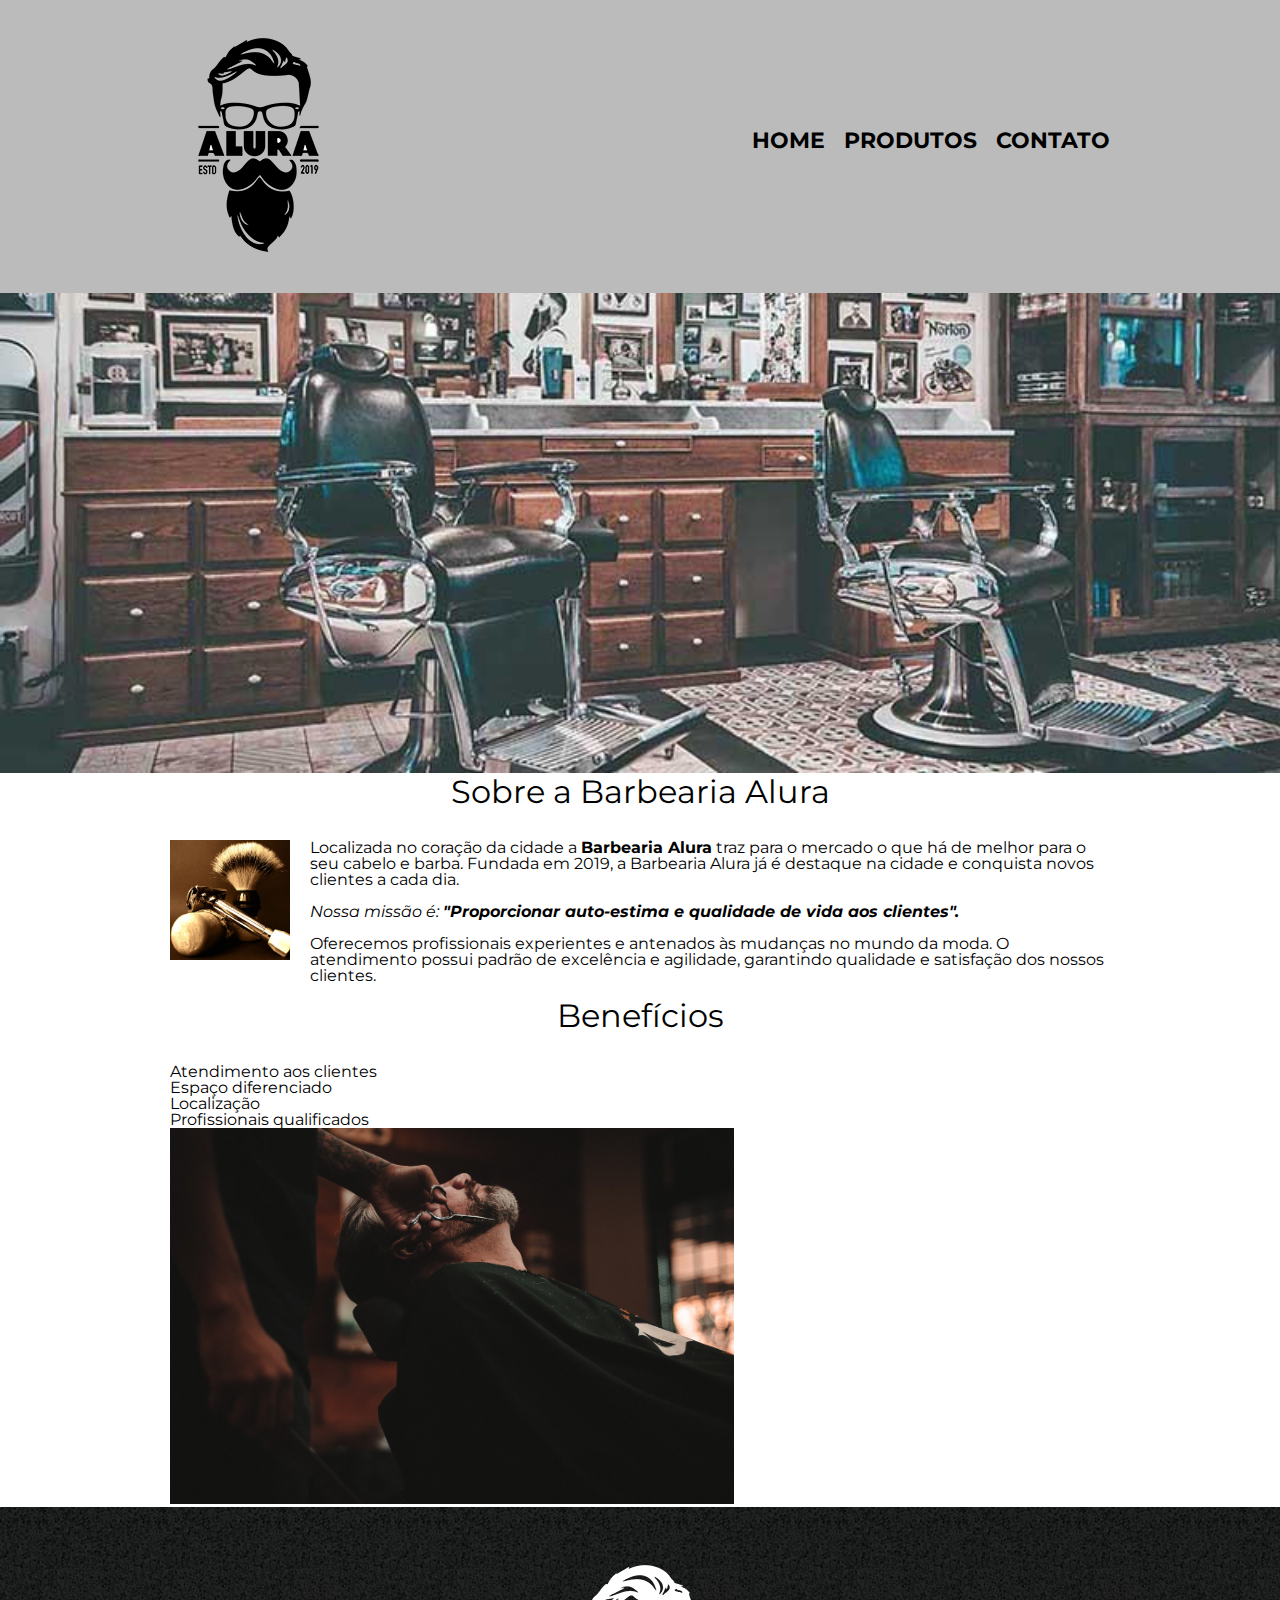
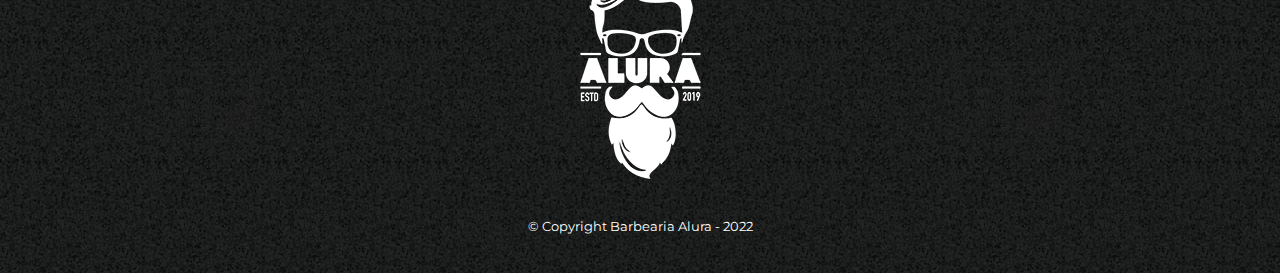
==== index.html @ 52070d4c "adicionando uso de fontes esternas, usando fonte Montserrat" ====
<!DOCTYPE html>
<html lang="pt-br">
	<head>
		<meta charset="utf-8">
		<title>Barbearia Alura</title>
		<link rel="stylesheet" href="reset.css">
        <link rel="stylesheet" href="style.css">
		<link rel="preconnect" href="https://fonts.googleapis.com">
		<link rel="preconnect" href="https://fonts.gstatic.com" crossorigin>
		<link href="https://fonts.googleapis.com/css2?family=Montserrat&display=swap" rel="stylesheet">
	</head>
	<body>
		<header>
            <div class="caixa">
                <h1><img src="logo.png"></h1>
                
                <nav>
                    <ul>
                        <li><a href="index.html">Home</a></li>
                        <li><a href="produtos.html">Produtos</a></li>
                        <li><a href="contato.html">Contato</a></li>
                    </ul>
                </nav>
            </div>
        </header>

		<img class="banner" src="banner.jpg">

		<main>
			<section class="principal">
				<h2 class="titulo-principal">Sobre a Barbearia Alura</h2>

				<img class="utensilios" src="utensilios.jpg" alt="Início da transcrição. Imagem contendo utensilios usados para fazer a barba, a imagem está na cor em tons amarelos. Final da transcrição.">

				<p>Localizada no coração da cidade a <strong>Barbearia Alura</strong> traz para o mercado o que há de melhor para o seu cabelo e barba. Fundada em 2019, a Barbearia Alura já é destaque na cidade e conquista novos clientes a cada dia.</p>

				<p id="missao"><em>Nossa missão é: <strong>"Proporcionar auto-estima e qualidade de vida aos clientes".</strong></em></p>

				<p>Oferecemos profissionais experientes e antenados às mudanças no mundo da moda. O atendimento possui padrão de excelência e agilidade, garantindo qualidade e satisfação dos nossos clientes.</p>
			</section>

			<section class="beneficios">
				<h3 class="titulo-principal">Benefícios</h3>

				<ul>
					<li class="itens">Atendimento aos clientes</li>
					<li class="itens">Espaço diferenciado</li>
					<li class="itens">Localização</li>
					<li class="itens">Profissionais qualificados</li>
				</ul>
				
				<img src="beneficios.jpg" class="imagembeneficios">
			</section>
		</main>
		<footer>
            <img src="logo-branco.png">
            <p class="copyright">&copy; Copyright Barbearia Alura - 2022</p>
        </footer>
	</body>
</html>
---- style.css ----
body { 
    font-family: 'Montserrat', sans-serif;
}

header {
    background: #BBBBBB;
    padding: 20px 0;
}

.caixa {
    position: relative;
    width: 940px;
    margin: 0 auto;
}

nav {
    position: absolute;
    top: 110px;
    right: 0px;
}

nav li {
    display: inline;
    margin: 0 0 0 15px ;
}

nav a { 
    text-transform: uppercase;
    color: #000000;
    font-weight: bold;
    font-size: 22px;
    text-decoration: none;
}

nav a:hover {
    color: #d2691e;
    text-decoration: underline;
}

.produtos {
    width: 940px;
    margin: 0 auto;
    padding: 50px 0;
}

.produtos li {
    display: inline-block;
    text-align: center;
    width: 30%;
    vertical-align: top;
    margin: 0 1.5%;
    padding: 30px 20px;
    box-sizing: border-box;
    border: 2px ridge #000000;
    border-radius: 10px;
}

.produtos li:hover {
    border-color: #d2691e;
    border-radius: 30px;
}

.produtos li:active {
    border-color: #7fff00;
}

.produtos li:hover h2 {
    font-size: 30px;
}

.produtos h2 {
    font-size: 28px;
    font-weight: bold;
}

.produto-descricao{
    font-size: 18px;
}

.produto-preco {
    font-size: 22px;
    font-weight: bold;
    margin-top: 10px;
}

footer {
    text-align: center;
    background: url('bg.jpg');
    padding: 40px 0px;    
}

.copyright {
    color: #FFFFFF;
    font-size: 13px;
    margin: 20px 0 0;
}

main {
    width: 940px;
    margin: 0 auto;
}

form {
    margin: 40px 0;
}

form label, form legend {
    display: block;
    font-size: 20px;
    margin: 0 0 10px;
}

.input-padrao {
    display: block;
    margin: 0 0 20px;
    padding: 10px 25px;
    width: 50%;
}

.checkbox {
    margin: 20px 0;
}

.enviar {
    width: 40%;
    padding: 15px 0;
    background: #21962bbe;
    color: white;
    font-weight: bold;
    font-size: 18px;
    border: none;
    border-radius: 5px;
    cursor: pointer;
    transition: 2s all;

}

.enviar:hover {
    background: #2a9238;
    border-radius: 15px;
    transform: scale(1.2) rotate(360deg);
}

table {
    margin: 20px 0 40px;
}

thead {
    background: #000000;
    color: #FFFFFF;
    font-weight: bold;
    font-size: 15px;
}

td, th {
    border: 1px solid #000000;
    padding: 8px 10px;
}

.endereco {
    text-align: center;
}

/* css da página inicial */ 
.banner { 
    width: 100%;
}

.titulo-principal {
    text-align: center;
    font-size: 2em;
    margin: 0 0 1em;
    clear: left;
}

.principal p {
    margin: 0 0 1em;
}

.principal strong {
    font-weight: bold;
}

.principal em {
    font-style: italic;
}

.utensilios {
    width: 120px;
    float: left;
    margin: 0 20px 20px 0;
}

.imagembeneficios {
    width: 60%;
}
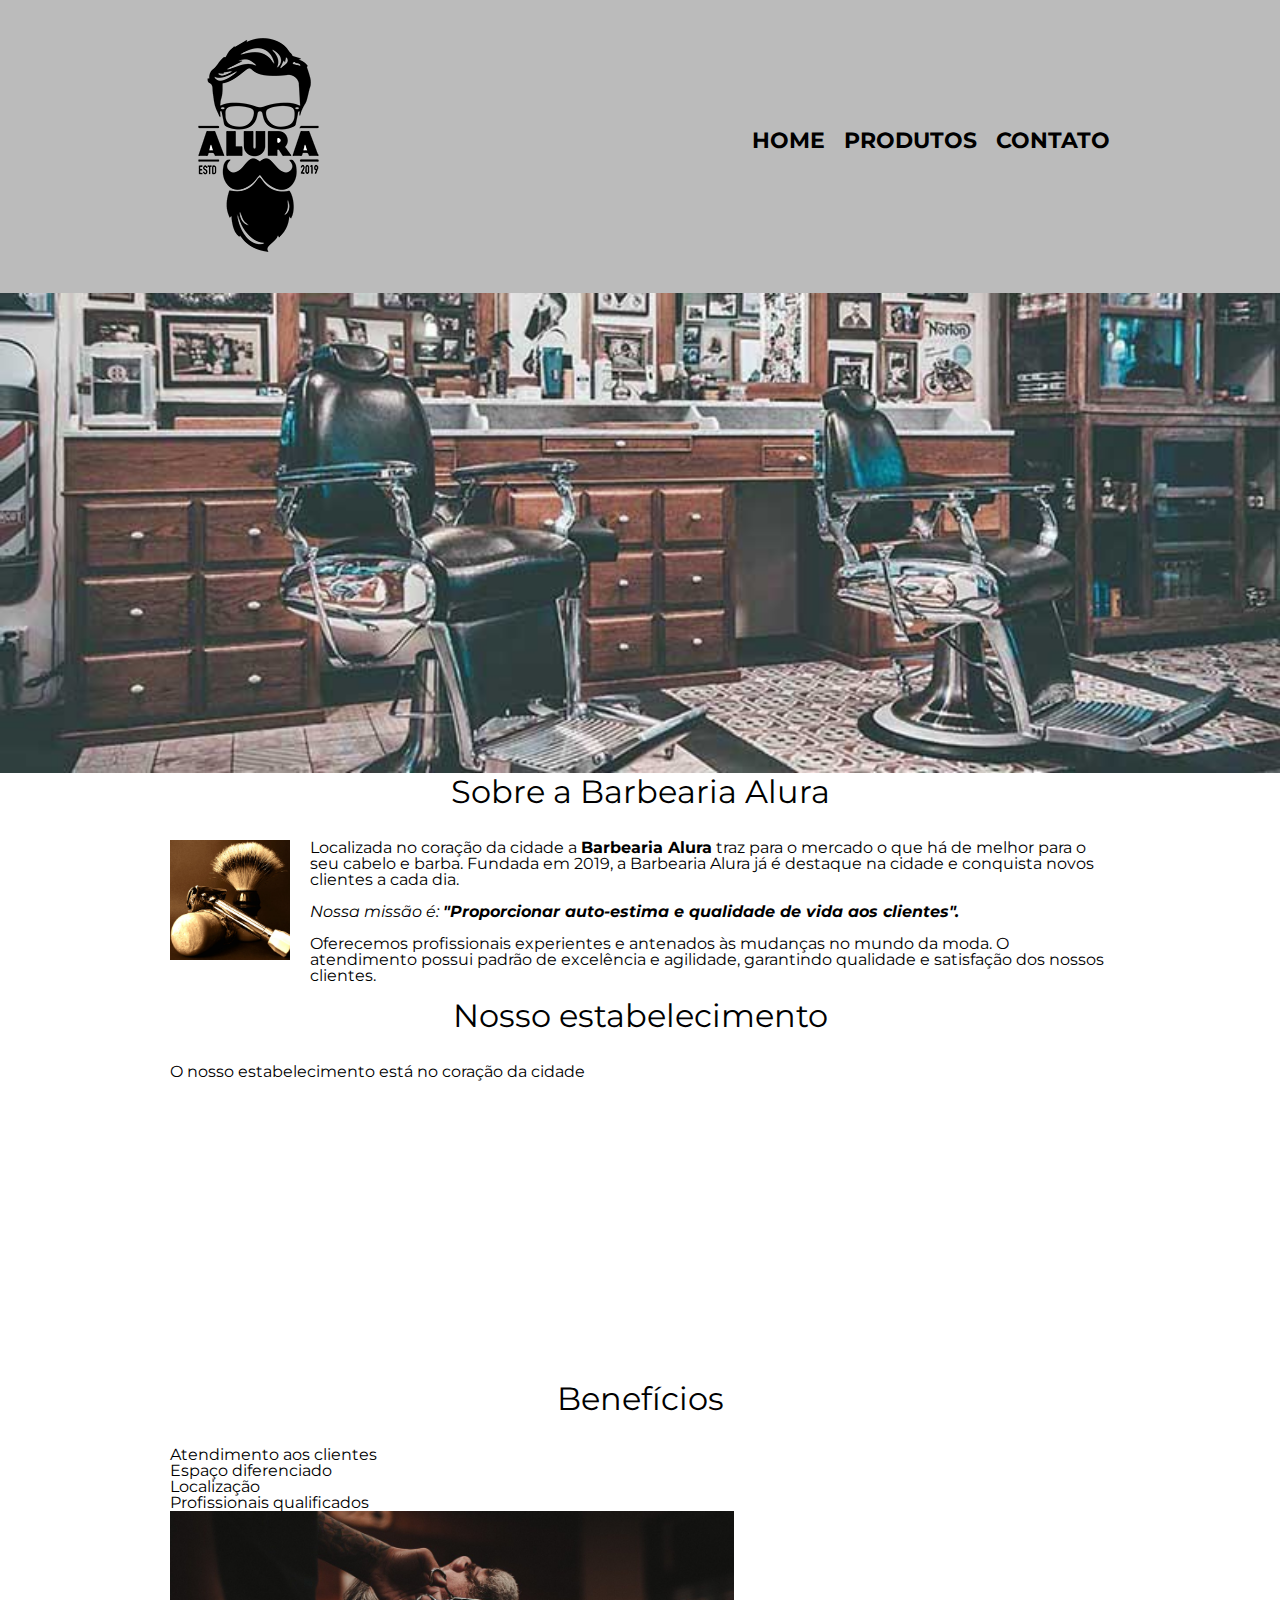
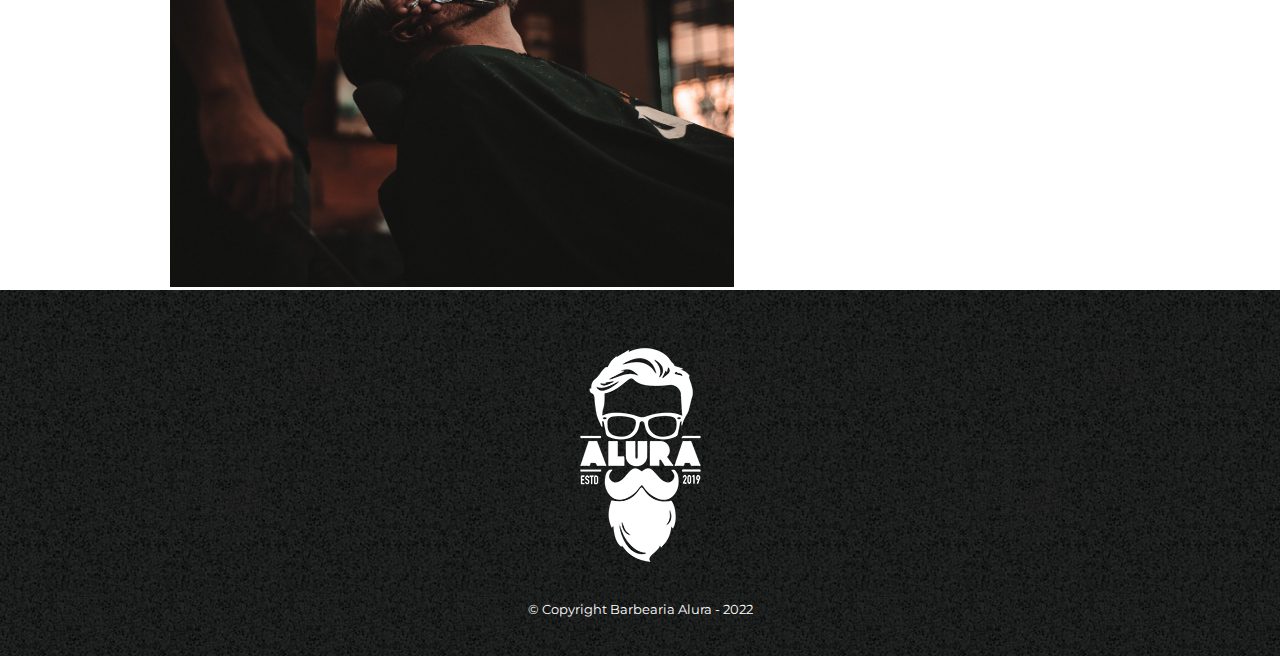
==== commit e85bf6ae: "adicionando mapa" ====
--- a/index.html
+++ b/index.html
@@ -39,6 +39,20 @@
 				<p>Oferecemos profissionais experientes e antenados às mudanças no mundo da moda. O atendimento possui padrão de excelência e agilidade, garantindo qualidade e satisfação dos nossos clientes.</p>
 			</section>
 
+			<section class="mapa">
+				<h3 class="titulo-principal">Nosso estabelecimento</h3>
+				<p>O nosso estabelecimento está no coração da cidade</p>
+				<iframe src="https://www.google.com/maps/embed?pb=!1m14!1m12!1m3!1d962171.2780550868!2d-43.26597704215321!3d-19.60669982276731!2m3!1f0!2f0!3f0!3m2!1i1024!2i768!4f13.1!5e0!3m2!1spt-BR!2sbr!4v1664391924746!5m2!1spt-BR!2sbr"
+						width="100%" 
+						height="300" 
+						style="border:0;" 
+						allowfullscreen="" 
+						loading="lazy" 
+						referrerpolicy="no-referrer-when-downgrade">
+				</iframe>
+
+			</section>
+
 			<section class="beneficios">
 				<h3 class="titulo-principal">Benefícios</h3>
 
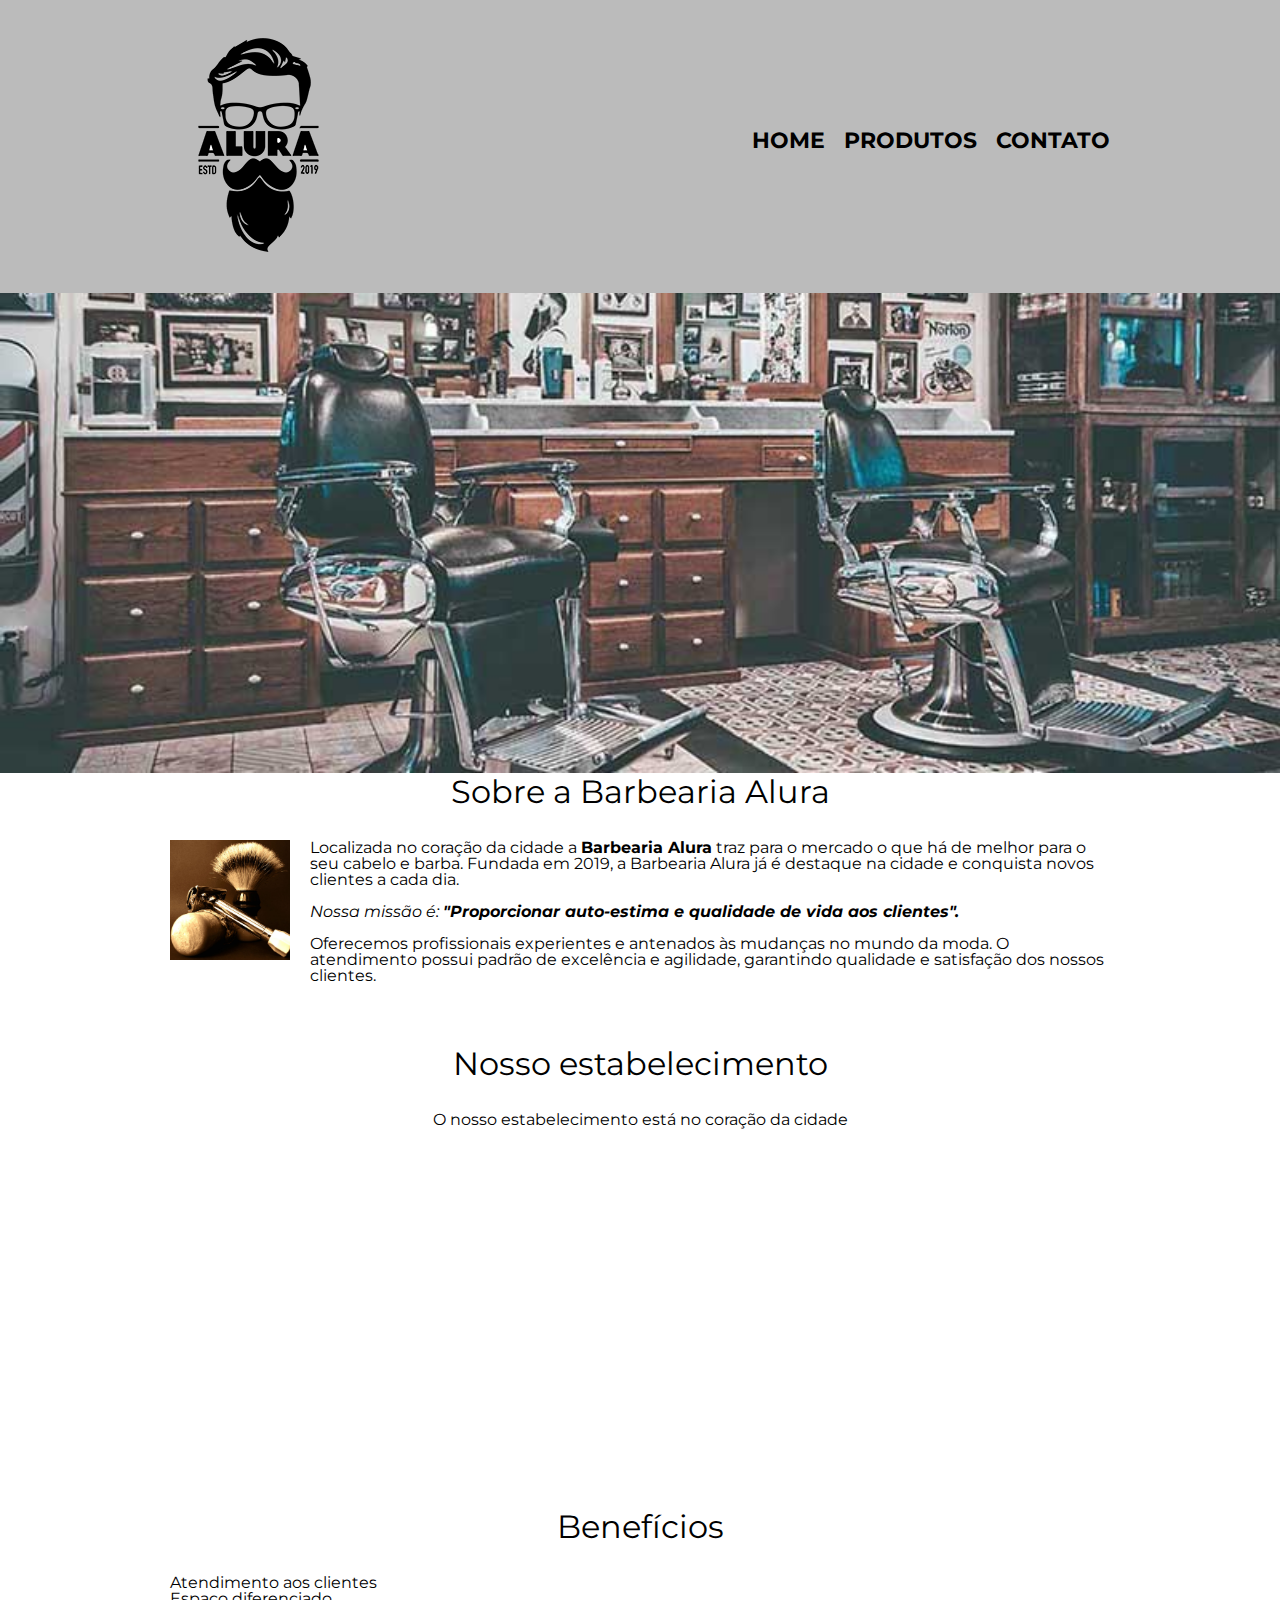
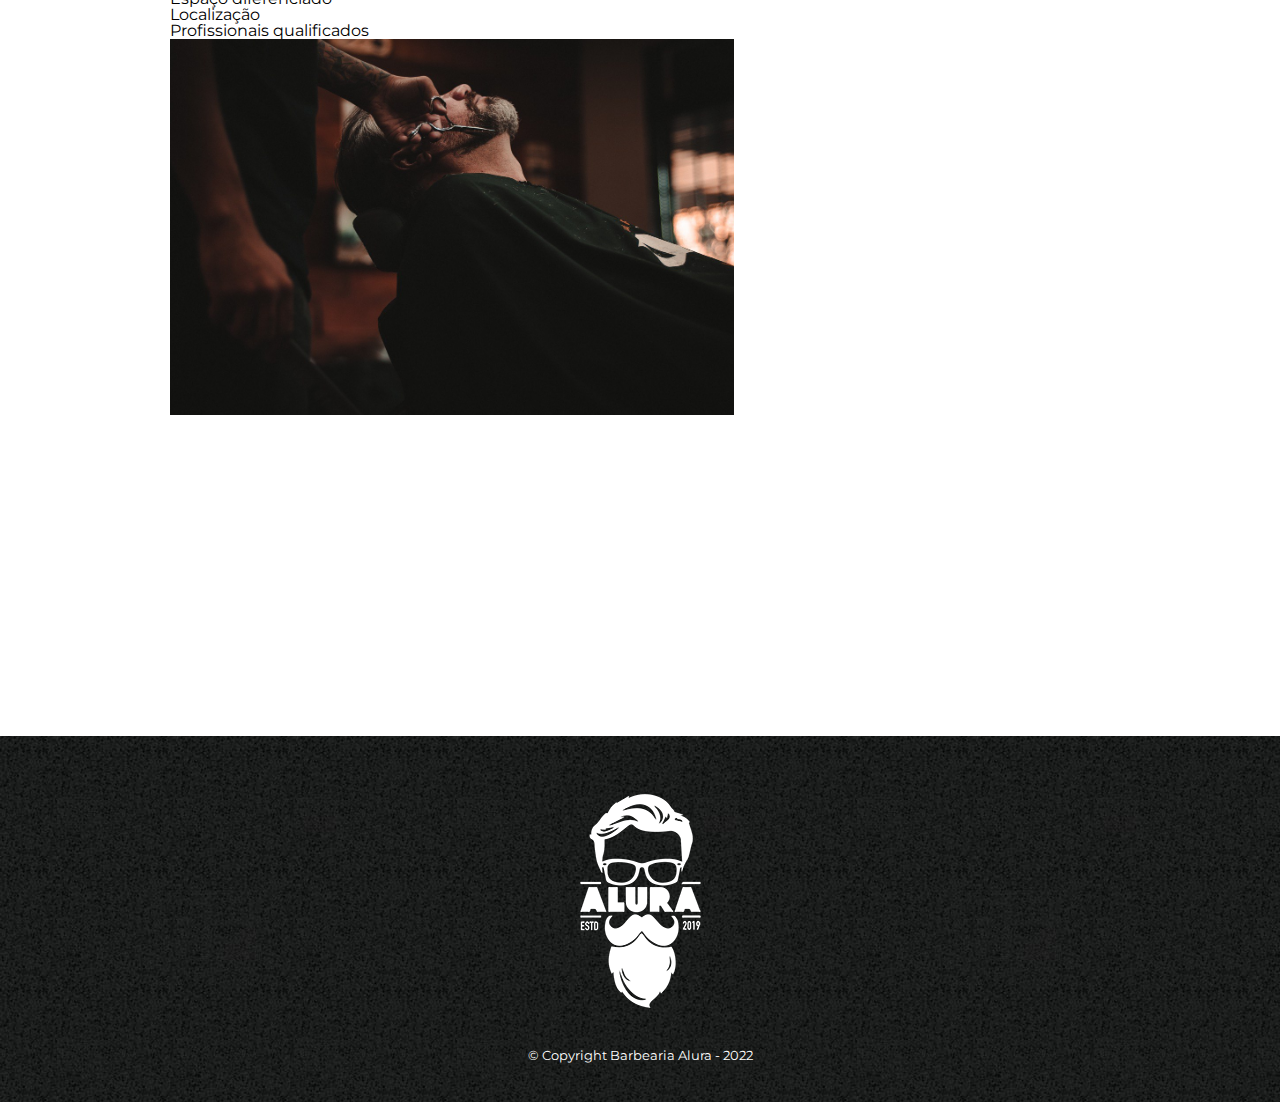
==== commit 7b223a0a: "adicionando video" ====
--- a/index.html
+++ b/index.html
@@ -65,6 +65,16 @@
 				
 				<img src="beneficios.jpg" class="imagembeneficios">
 			</section>
+			<div class="video">
+				<iframe width="560" 
+						height="315" 
+						src="https://www.youtube.com/embed/wcVVXUV0YUY" 
+						title="YouTube video player" 
+						frameborder="0" 
+						allow="accelerometer; autoplay; clipboard-write; encrypted-media; gyroscope; picture-in-picture" 
+						allowfullscreen>
+				</iframe>
+			</div>
 		</main>
 		<footer>
             <img src="logo-branco.png">
--- a/style.css
+++ b/style.css
@@ -193,4 +193,13 @@
 
 .imagembeneficios {
     width: 60%;
+}
+
+.mapa {
+    padding: 3em 0;
+}
+
+.mapa p { 
+    margin: 0 0 2em;
+    text-align: center;
 }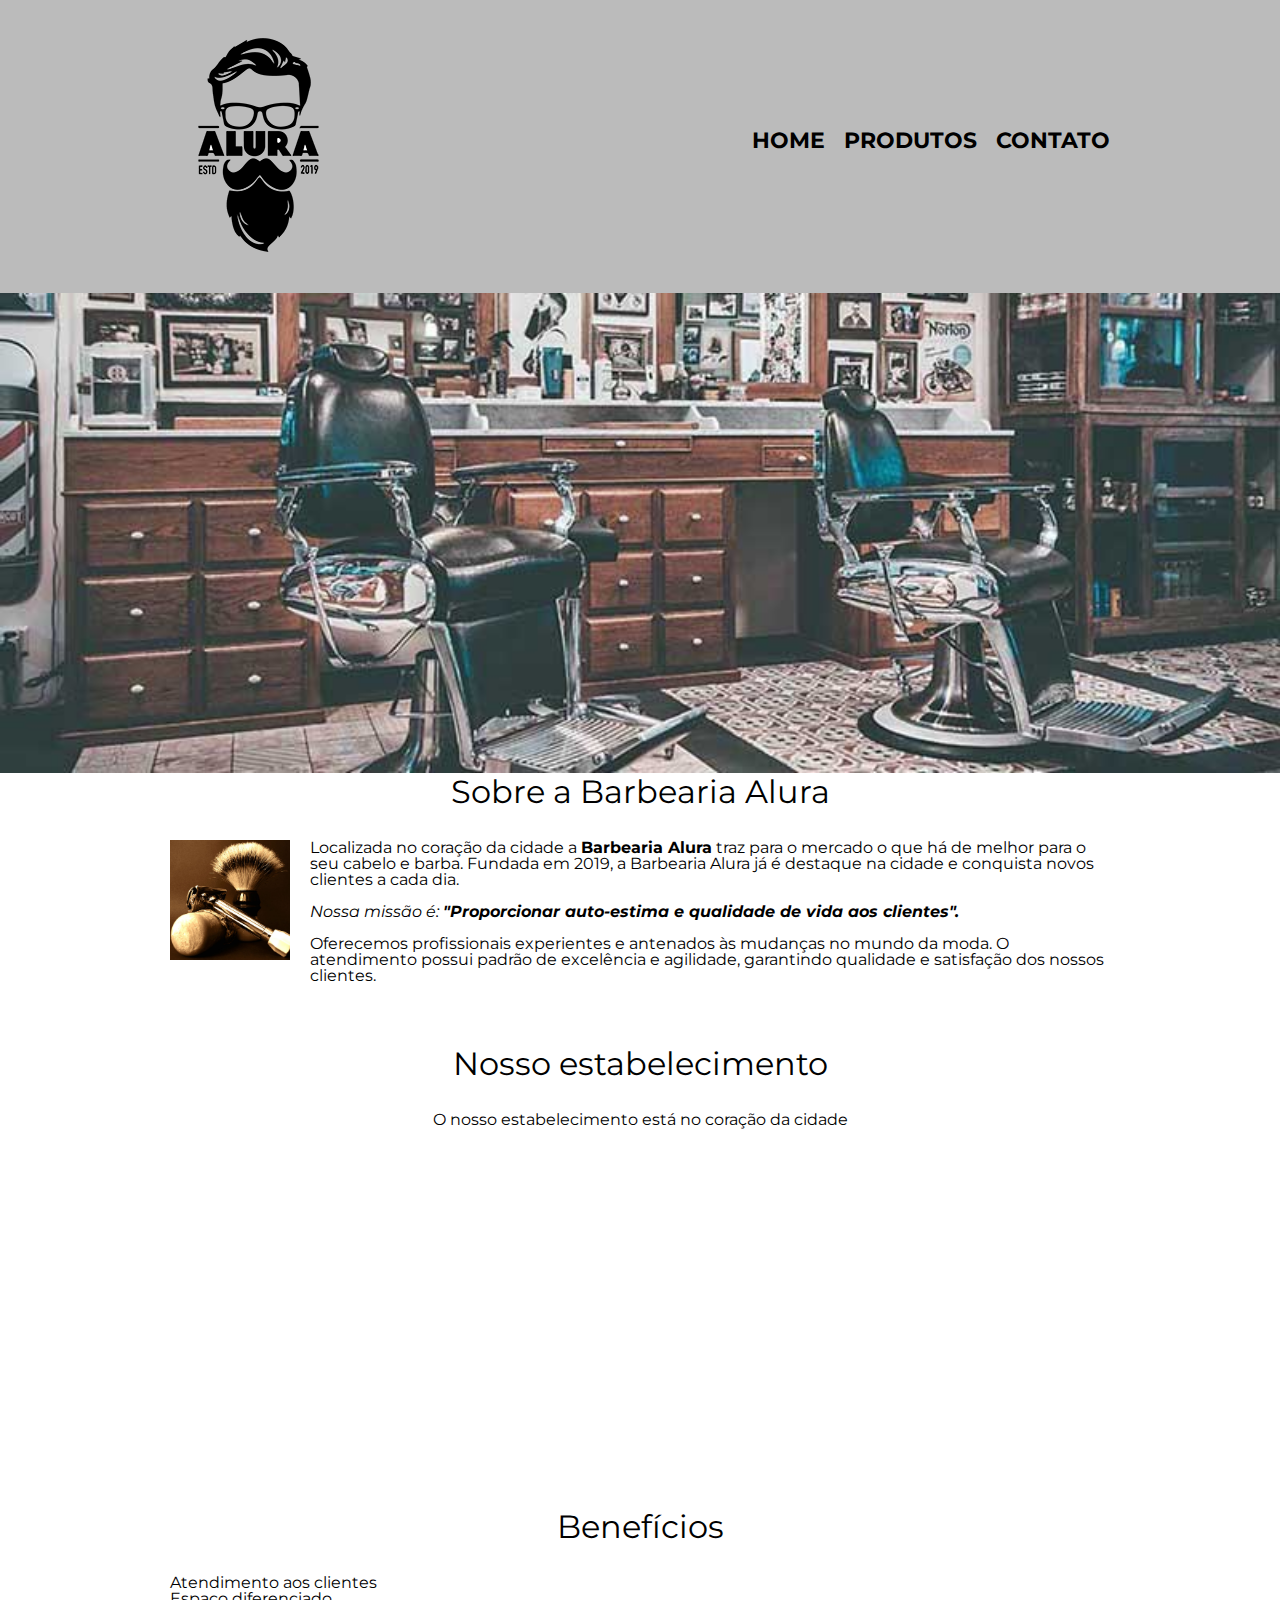
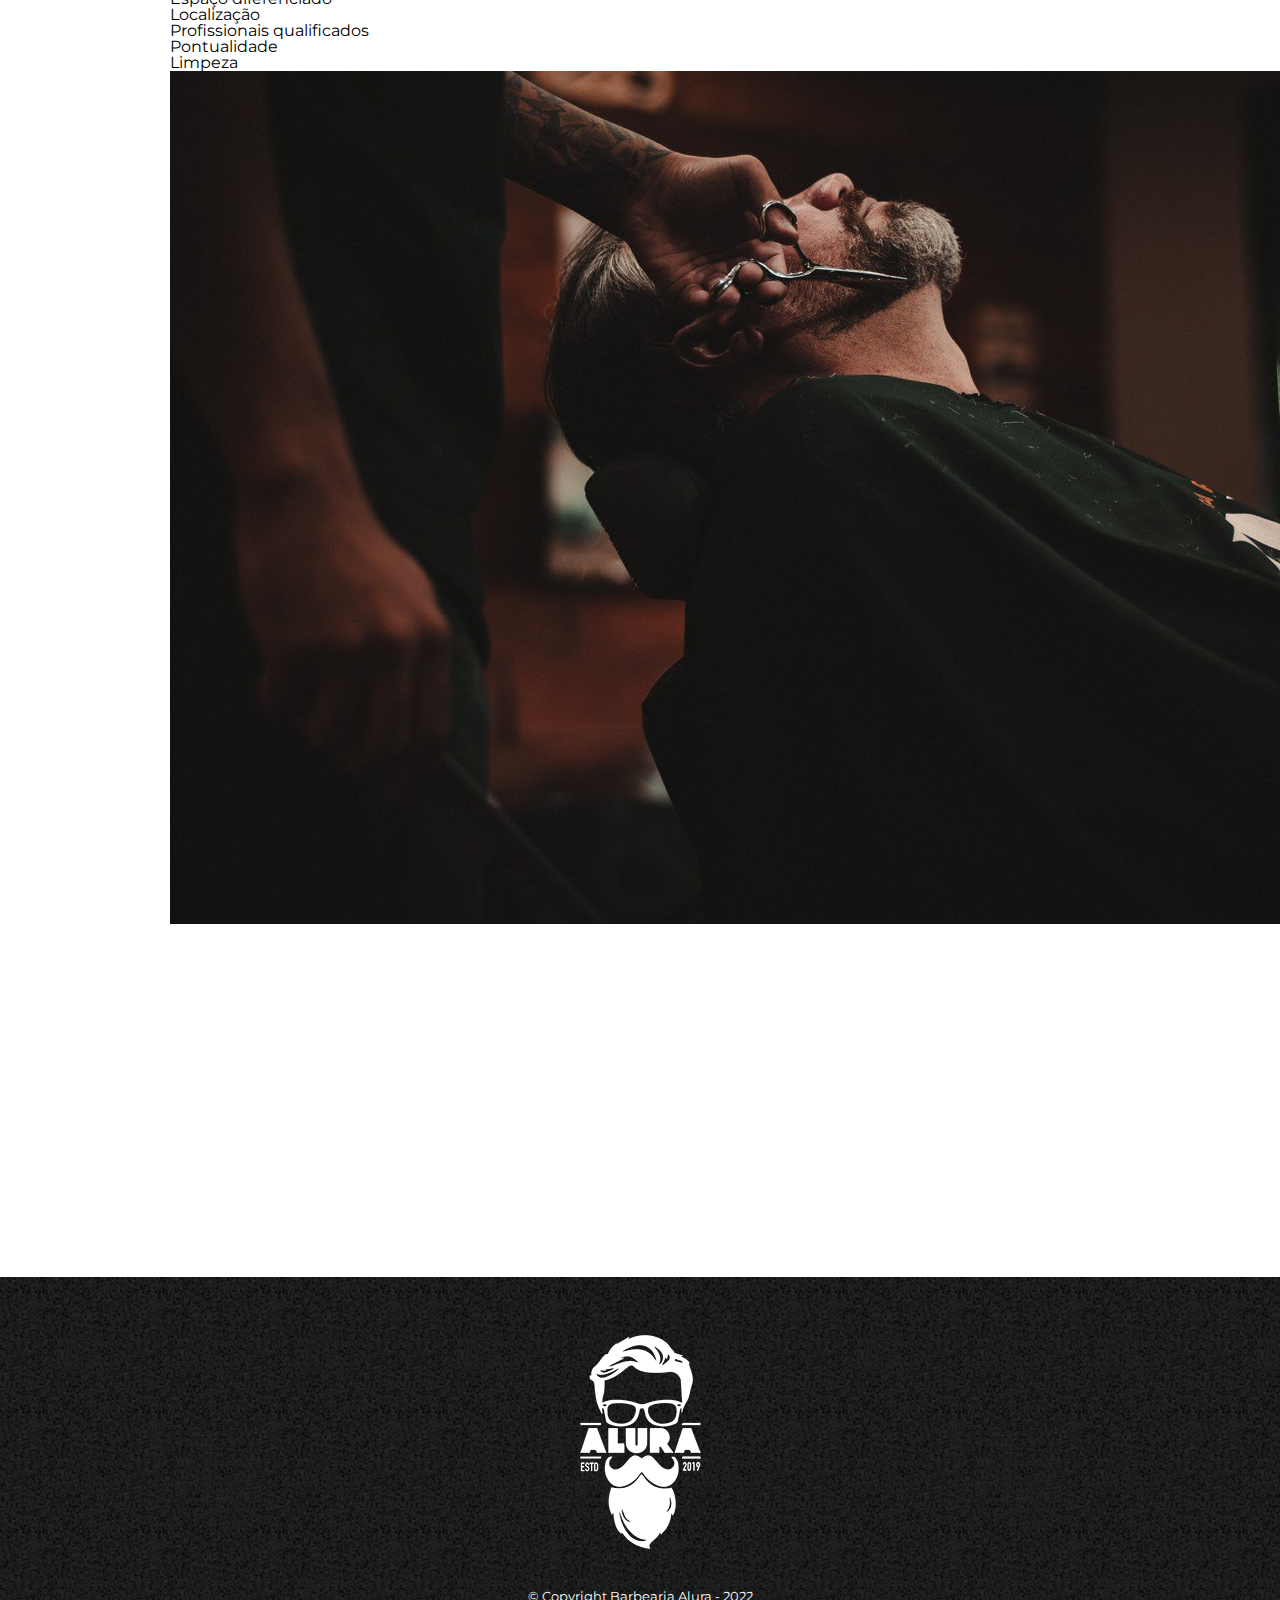
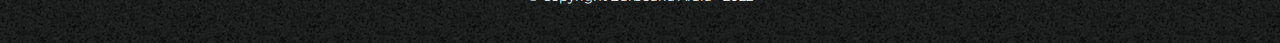
==== commit d44e6636: "adicionando classes conteudo-beneficios e lista-beneficios e adicionando dois itens na lista: pontua" ====
--- a/index.html
+++ b/index.html
@@ -56,24 +56,26 @@
 			<section class="beneficios">
 				<h3 class="titulo-principal">Benefícios</h3>
 
-				<ul>
-					<li class="itens">Atendimento aos clientes</li>
-					<li class="itens">Espaço diferenciado</li>
-					<li class="itens">Localização</li>
-					<li class="itens">Profissionais qualificados</li>
-				</ul>
-				
-				<img src="beneficios.jpg" class="imagembeneficios">
+				<div class="conteudo-beneficios">
+					<ul class="lista-beneficios">
+						<li class="itens">Atendimento aos clientes</li>
+						<li class="itens">Espaço diferenciado</li>
+						<li class="itens">Localização</li>
+						<li class="itens">Profissionais qualificados</li>
+						<li class="itens">Pontualidade</li>
+						<li class="itens">Limpeza</li>
+					</ul><img src="beneficios.jpg" class="imagem-beneficios">
+				</div>	
+				<div class="video">
+					<iframe width="560" 
+							height="315" 
+							src="https://www.youtube.com/embed/wcVVXUV0YUY" 
+							title="YouTube video player" 
+							frameborder="0" 
+							allow="accelerometer; autoplay; clipboard-write; encrypted-media; gyroscope; picture-in-picture" 
+							allowfullscreen>
+					</iframe>
 			</section>
-			<div class="video">
-				<iframe width="560" 
-						height="315" 
-						src="https://www.youtube.com/embed/wcVVXUV0YUY" 
-						title="YouTube video player" 
-						frameborder="0" 
-						allow="accelerometer; autoplay; clipboard-write; encrypted-media; gyroscope; picture-in-picture" 
-						allowfullscreen>
-				</iframe>
 			</div>
 		</main>
 		<footer>
--- a/style.css
+++ b/style.css
@@ -202,4 +202,9 @@
 .mapa p { 
     margin: 0 0 2em;
     text-align: center;
+}
+
+.video {
+    width: 560px;
+    margin: 1em auto;
 }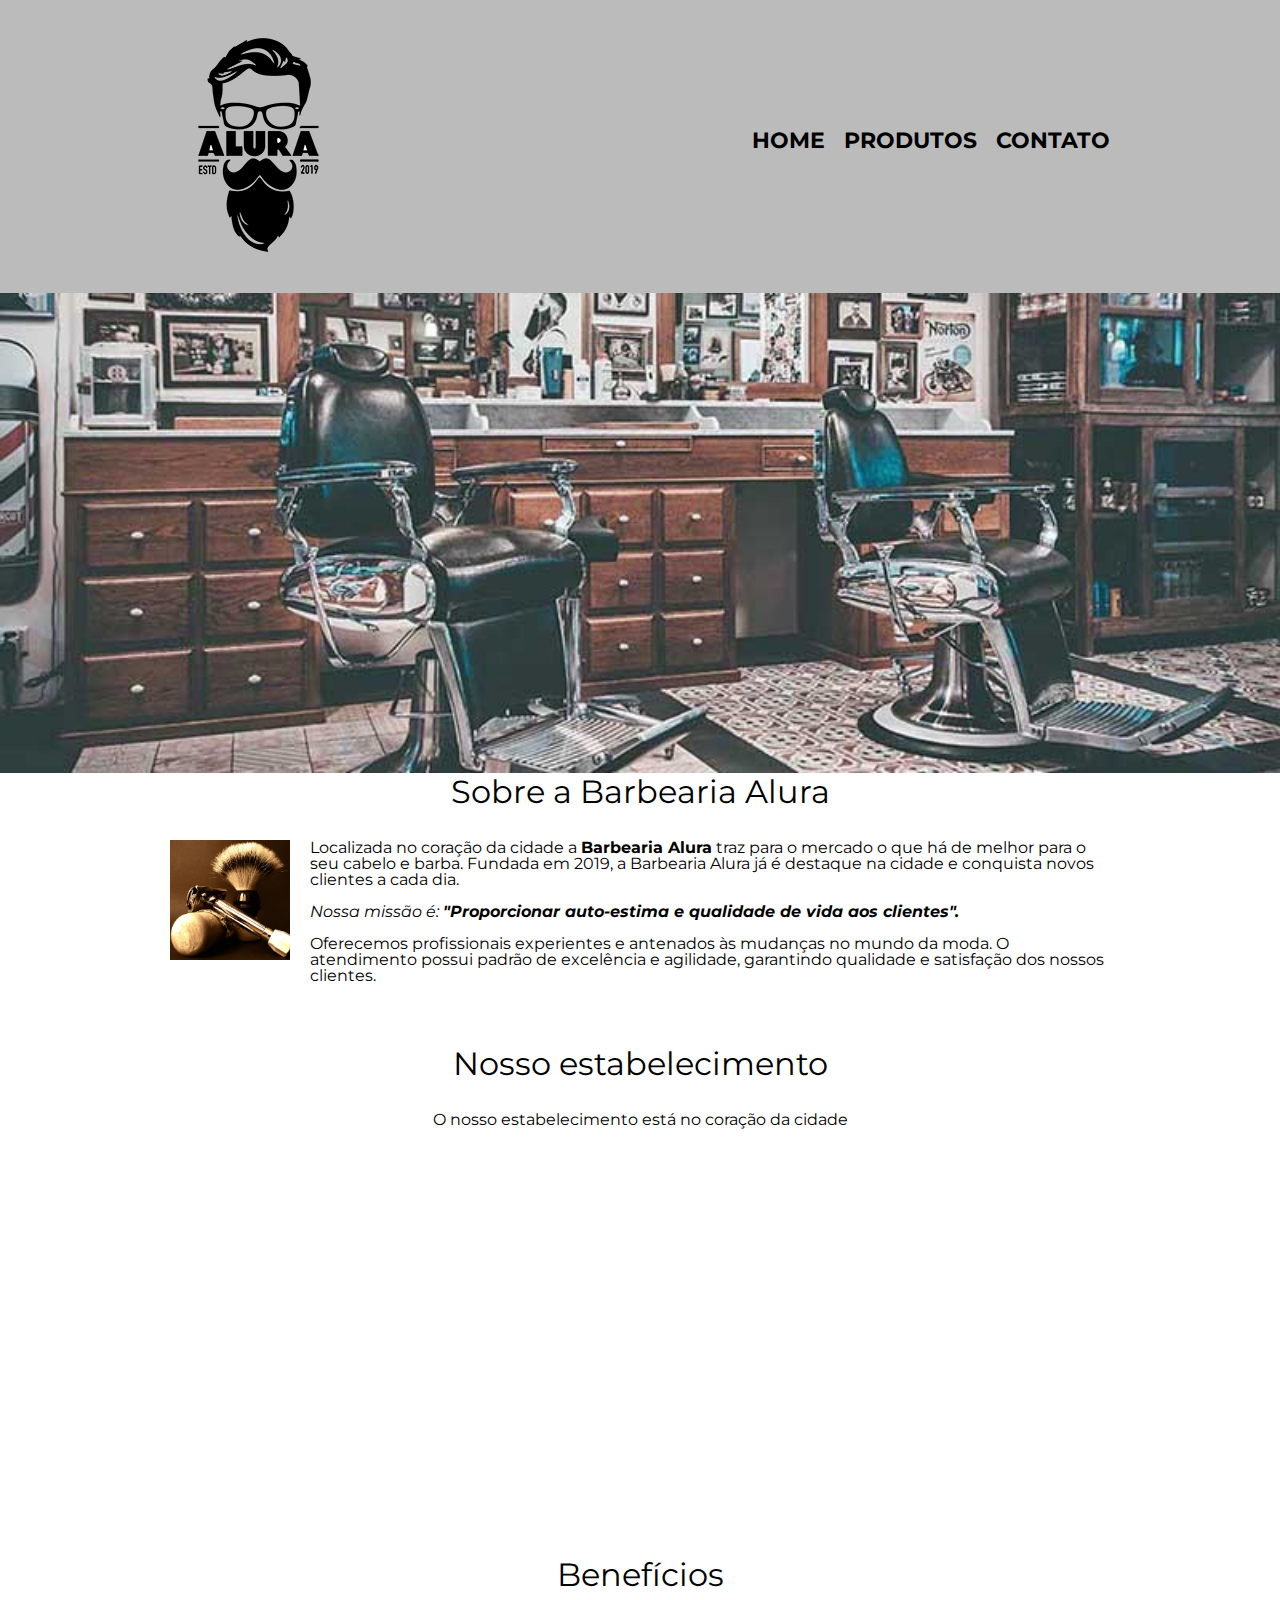
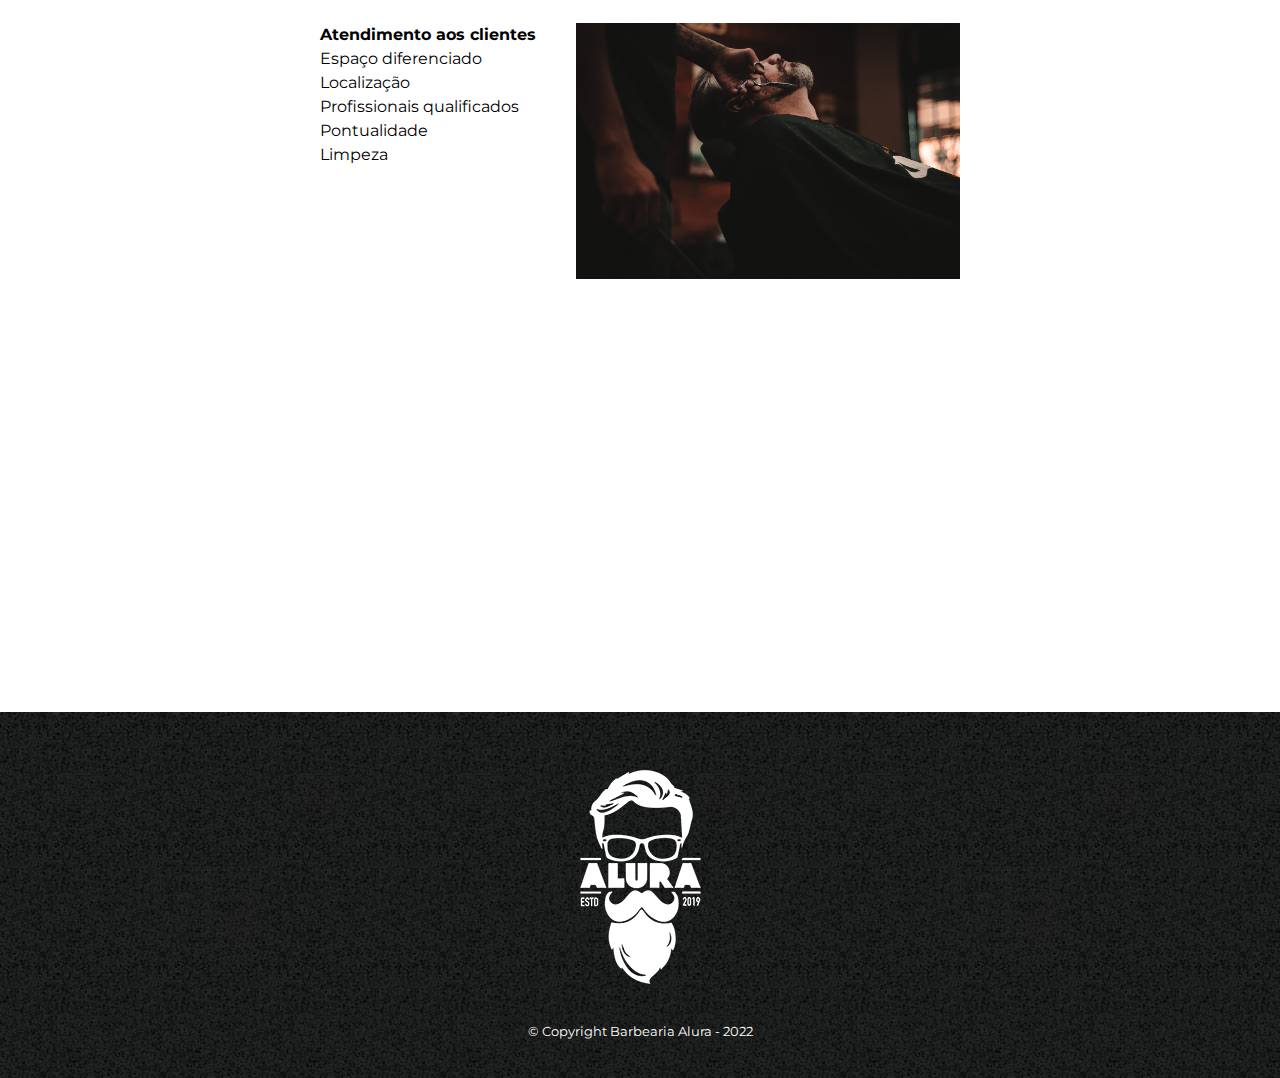
==== commit 712109b7: "adiconando calsse mapa-conteudo" ====
--- a/index.html
+++ b/index.html
@@ -42,6 +42,7 @@
 			<section class="mapa">
 				<h3 class="titulo-principal">Nosso estabelecimento</h3>
 				<p>O nosso estabelecimento está no coração da cidade</p>
+				<div class="mapa-conteudo">
 				<iframe src="https://www.google.com/maps/embed?pb=!1m14!1m12!1m3!1d962171.2780550868!2d-43.26597704215321!3d-19.60669982276731!2m3!1f0!2f0!3f0!3m2!1i1024!2i768!4f13.1!5e0!3m2!1spt-BR!2sbr!4v1664391924746!5m2!1spt-BR!2sbr"
 						width="100%" 
 						height="300" 
@@ -50,7 +51,7 @@
 						loading="lazy" 
 						referrerpolicy="no-referrer-when-downgrade">
 				</iframe>
-
+				</div>
 			</section>
 
 			<section class="beneficios">
--- a/style.css
+++ b/style.css
@@ -191,10 +191,6 @@
     margin: 0 20px 20px 0;
 }
 
-.imagembeneficios {
-    width: 60%;
-}
-
 .mapa {
     padding: 3em 0;
 }
@@ -204,7 +200,36 @@
     text-align: center;
 }
 
+
+.beneficios {
+    padding: 3em 0;
+}
+
+.conteudo-beneficios { 
+    width: 640px;
+    margin: 0 auto;
+}
+
+.lista-beneficios {
+    width: 40%;
+    display: inline-block;
+    vertical-align: top;
+}
+
+.itens {
+    line-height: 1.5em;
+}
+
+.itens:first-child {
+    font-weight: bold;
+}
+
+.imagem-beneficios {
+    width: 60%;
+}
+
+
 .video {
     width: 560px;
-    margin: 1em auto;
+    margin: 2em auto;
 }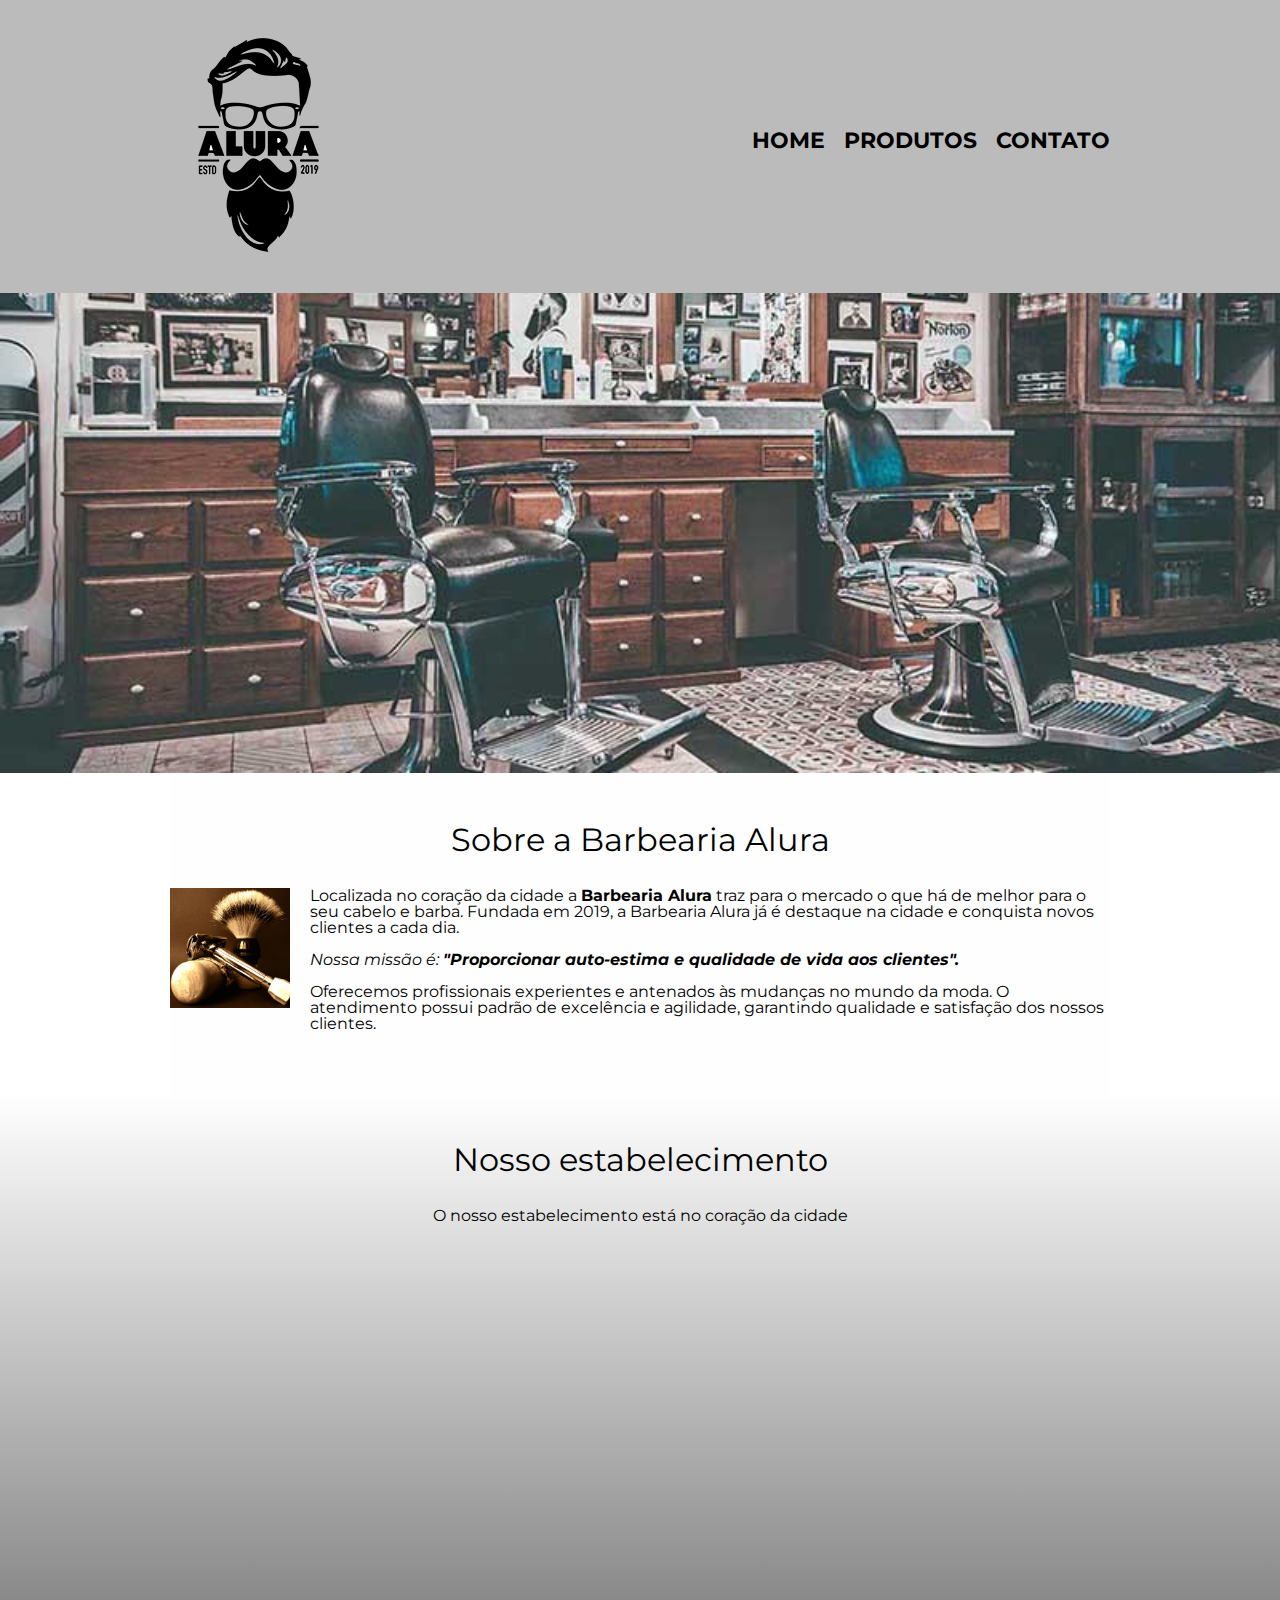
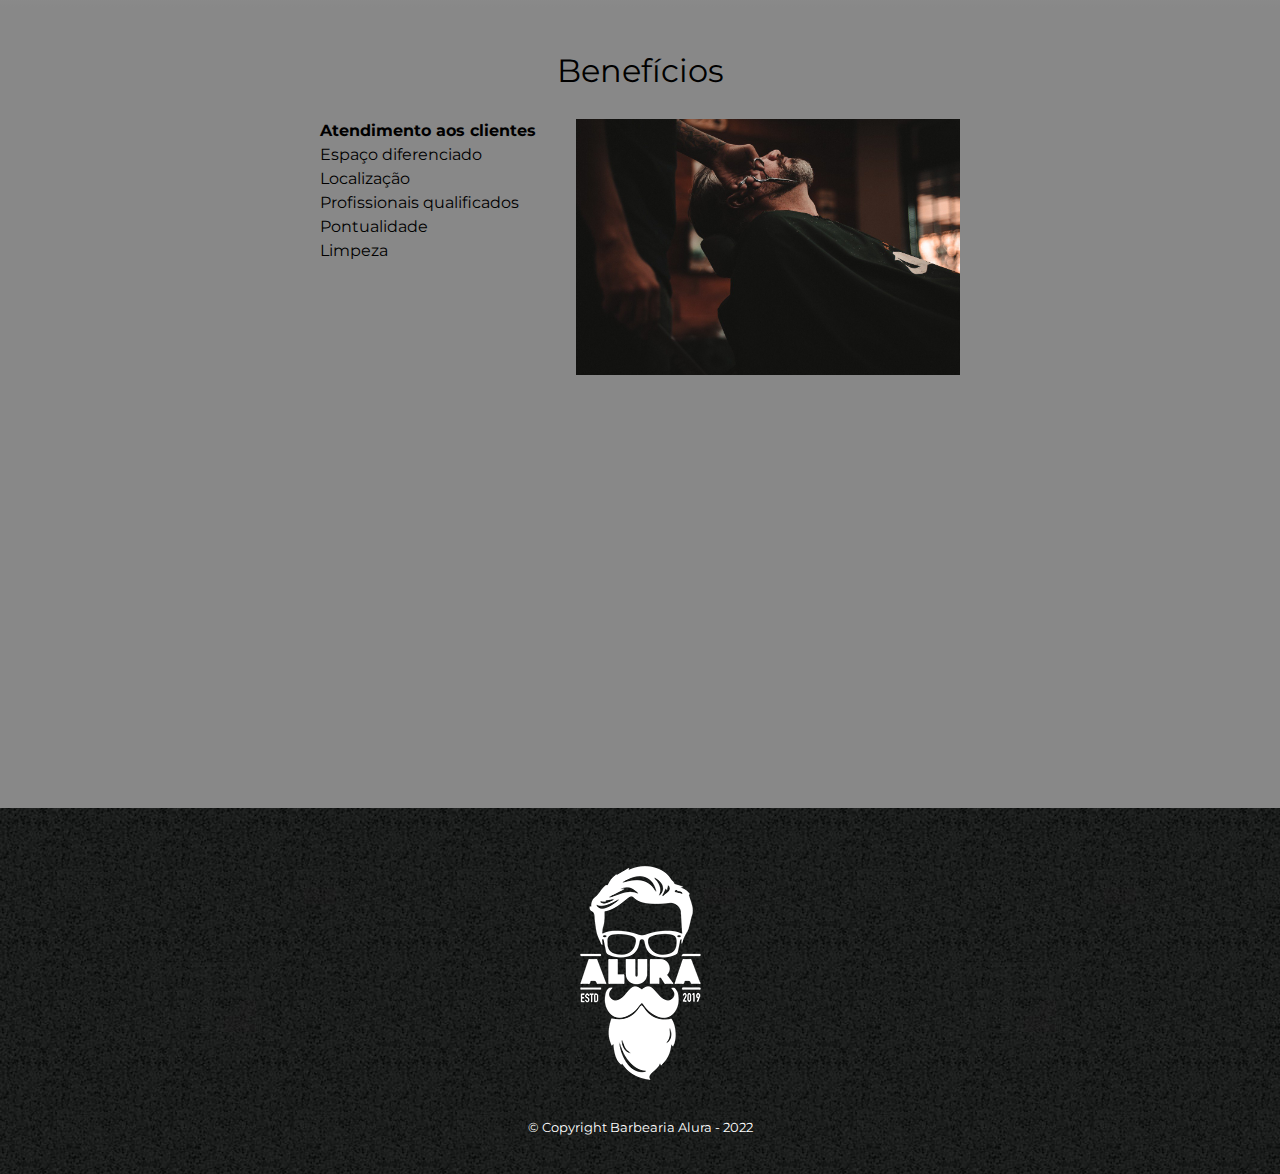
==== commit a10472a6: "adicionando carregamento da fonte lobster" ====
--- a/index.html
+++ b/index.html
@@ -8,6 +8,7 @@
 		<link rel="preconnect" href="https://fonts.googleapis.com">
 		<link rel="preconnect" href="https://fonts.gstatic.com" crossorigin>
 		<link href="https://fonts.googleapis.com/css2?family=Montserrat&display=swap" rel="stylesheet">
+		<link href="https://fonts.googleapis.com/css2?family=Lobster&display=swap" rel="stylesheet">
 	</head>
 	<body>
 		<header>
--- a/style.css
+++ b/style.css
@@ -83,6 +83,8 @@
     margin-top: 10px;
 }
 
+/* css do rodapé */ 
+
 footer {
     text-align: center;
     background: url('bg.jpg');
@@ -95,7 +97,9 @@
     margin: 20px 0 0;
 }
 
-main {
+/* css da página contado */ 
+
+.contato { 
     width: 940px;
     margin: 0 auto;
 }
@@ -173,6 +177,13 @@
     clear: left;
 }
 
+.principal {
+    padding: 3em 0;
+    background: #FEFEFE;
+    width: 940px;
+    margin: 0 auto;
+}
+
 .principal p {
     margin: 0 0 1em;
 }
@@ -193,6 +204,7 @@
 
 .mapa {
     padding: 3em 0;
+    background: linear-gradient(#FEFEFE, #888888);
 }
 
 .mapa p { 
@@ -200,9 +212,15 @@
     text-align: center;
 }
 
+.mapa-conteudo { 
+    width: 940px;
+    margin: 0 auto;
+}
+
 
 .beneficios {
     padding: 3em 0;
+    background: #888888;
 }
 
 .conteudo-beneficios { 
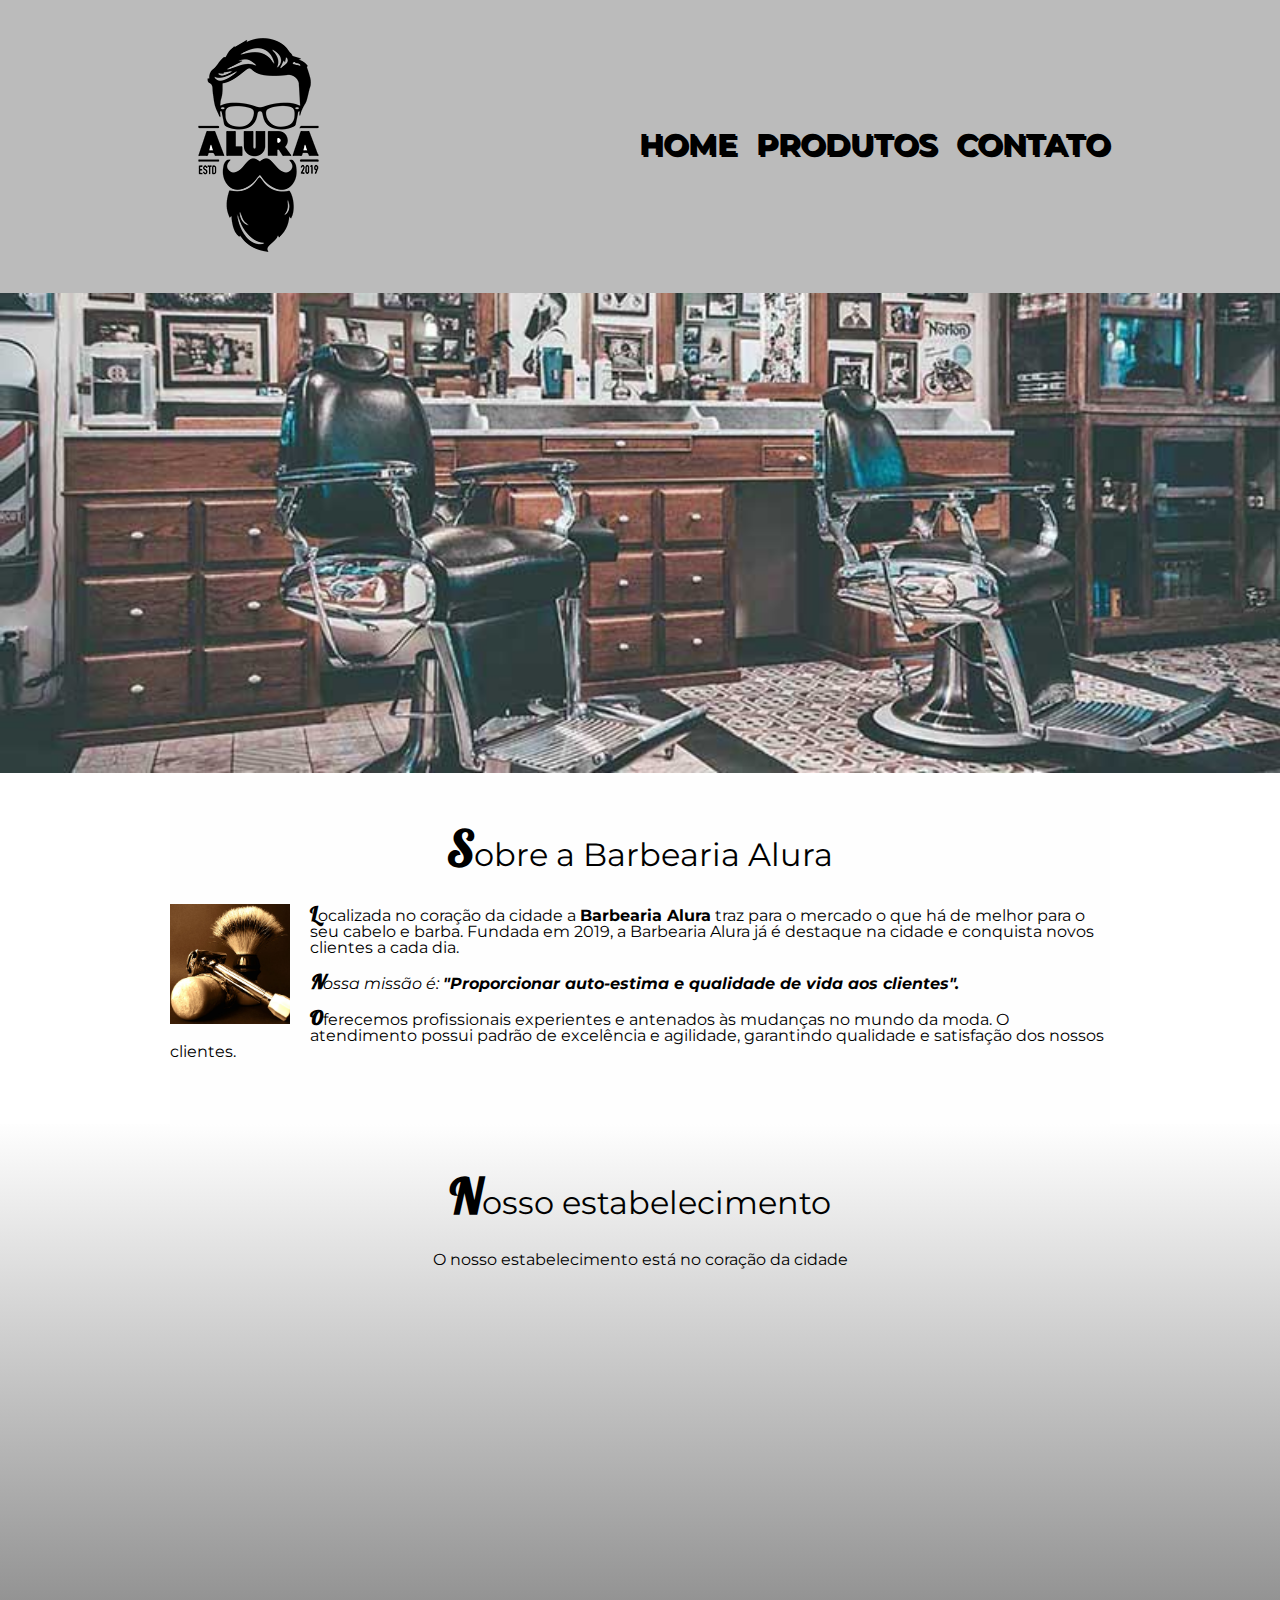
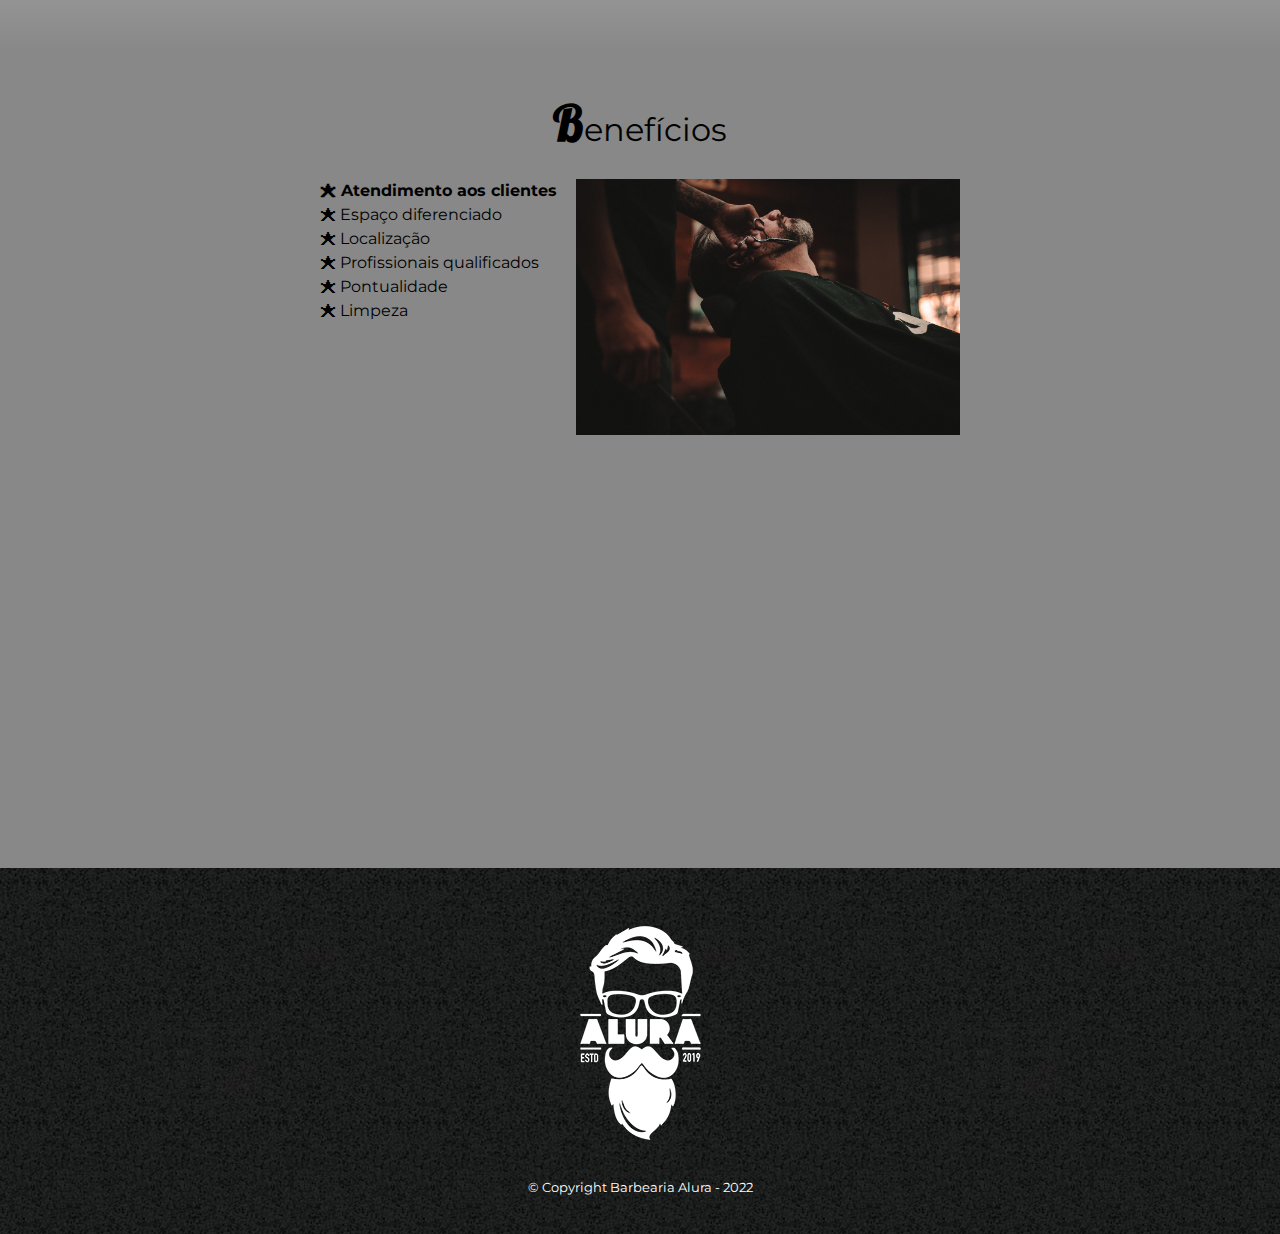
==== commit f85d63f1: "adicionando meta para reconhecimento de tela de dispositivos" ====
--- a/index.html
+++ b/index.html
@@ -2,6 +2,7 @@
 <html lang="pt-br">
 	<head>
 		<meta charset="utf-8">
+		<meta name="viewport" content="width=device-width">
 		<title>Barbearia Alura</title>
 		<link rel="stylesheet" href="reset.css">
         <link rel="stylesheet" href="style.css">
@@ -13,8 +14,7 @@
 	<body>
 		<header>
             <div class="caixa">
-                <h1><img src="logo.png"></h1>
-                
+                <h1><img src="logo.png"></h1>			                
                 <nav>
                     <ul>
                         <li><a href="index.html">Home</a></li>
@@ -69,7 +69,7 @@
 					</ul><img src="beneficios.jpg" class="imagem-beneficios">
 				</div>	
 				<div class="video">
-					<iframe width="560" 
+					<iframe width="100%" 
 							height="315" 
 							src="https://www.youtube.com/embed/wcVVXUV0YUY" 
 							title="YouTube video player" 
--- a/style.css
+++ b/style.css
@@ -28,8 +28,9 @@
     text-transform: uppercase;
     color: #000000;
     font-weight: bold;
-    font-size: 22px;
+    font-size: 30px;
     text-decoration: none;
+    text-shadow: 2px 2px #000000;
 }
 
 nav a:hover {
@@ -177,6 +178,12 @@
     clear: left;
 }
 
+.titulo-principal:first-letter{
+    font-weight: bold;
+    font-size: 1.5em;
+    font-family: 'Lobster', cursive;
+}
+
 .principal {
     padding: 3em 0;
     background: #FEFEFE;
@@ -186,6 +193,12 @@
 
 .principal p {
     margin: 0 0 1em;
+}
+
+.principal p:first-letter {
+    font-weight: bold;
+    font-size: 1.25em;
+    font-family: 'Lobster', cursive;
 }
 
 .principal strong {
@@ -217,7 +230,6 @@
     margin: 0 auto;
 }
 
-
 .beneficios {
     padding: 3em 0;
     background: #888888;
@@ -242,10 +254,13 @@
     font-weight: bold;
 }
 
+.itens:before {
+    content: '🟊 ';
+}
+
 .imagem-beneficios {
     width: 60%;
 }
-
 
 .video {
     width: 560px;
